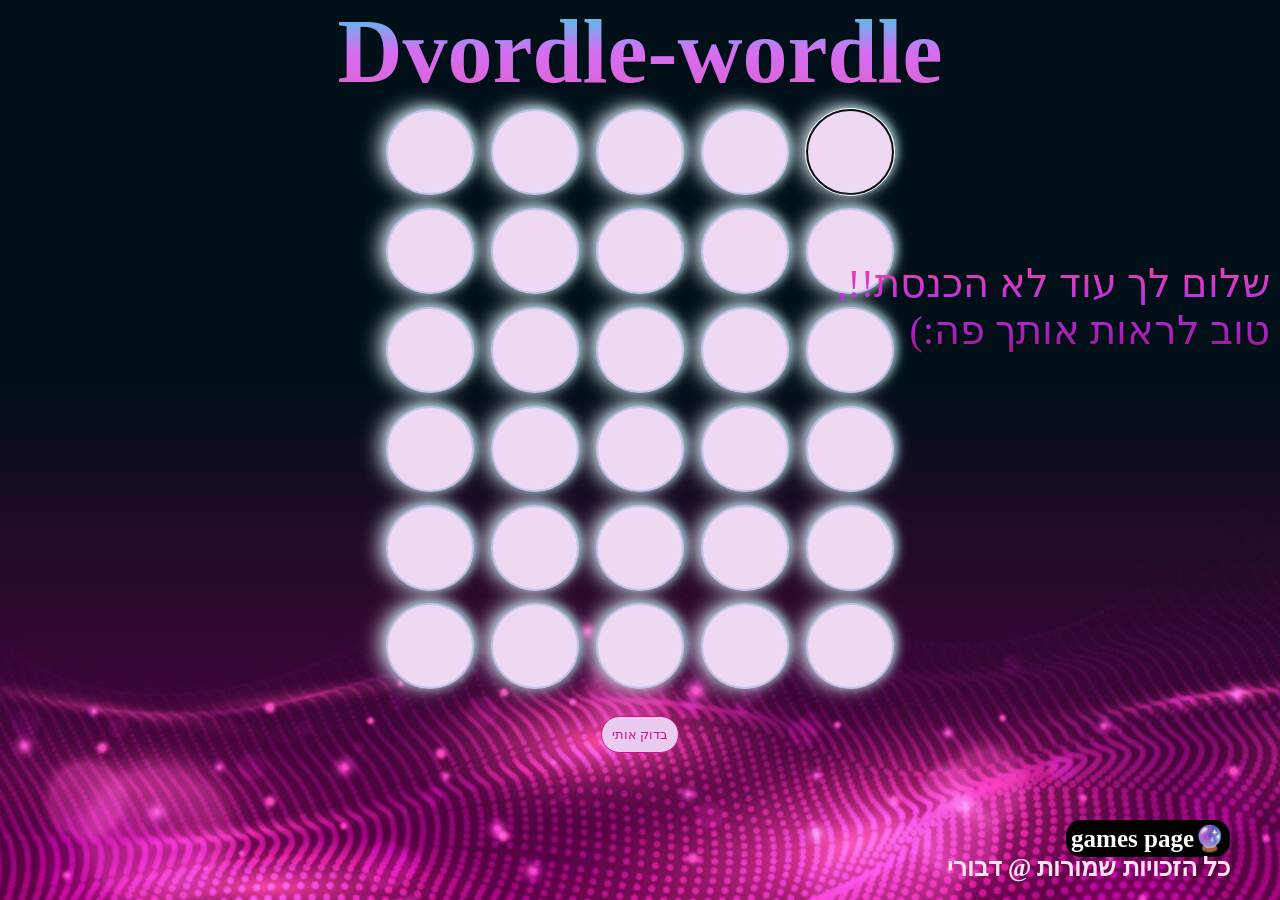
==== index.html @ a212faf7 "Add files via upload העלאה ראשונית ונסיונית של המשחק:)" ====
<!DOCTYPE html>
<html lang="en" dir="rtl">

<head>
    <meta charset="UTF-8">
    <meta name="viewport" content="width=device-width, initial-scale=1.0">
    <title>Dvordle-wordle</title>
    <link rel="icon" href="data:image/svg+xml,<svg xmlns=%22http://www.w3.org/2000/svg%22 
   viewBox=%220 0 100 100%22><text y=%22.9em%22 font-size=%2290%22>🔮</text></svg>">
</head>

<body>

    <div id="board">
        <div id="name">Dvordle-wordle</div>
        <div class="row" id="r1">
            <input type="text" maxlength="1" class="bag">
            <input type="text" maxlength="1" class="bag">
            <input type="text" maxlength="1" class="bag">
            <input type="text" maxlength="1" class="bag">
            <input type="text" maxlength="1" class="bag">

        </div>
        <div class="row" id="r2">
            <input type="text" maxlength="1" class="bag">
            <input type="text" maxlength="1" class="bag">
            <input type="text" maxlength="1" class="bag">
            <input type="text" maxlength="1" class="bag">
            <input type="text" maxlength="1" class="bag">

        </div>
        <div class="row" id="r3">
            <input type="text" maxlength="1" class="bag">
            <input type="text" maxlength="1" class="bag">
            <input type="text" maxlength="1" class="bag">
            <input type="text" maxlength="1" class="bag">
            <input type="text" maxlength="1" class="bag">

        </div>
        <div class="row" id="r4">
            <input type="text" maxlength="1" class="bag">
            <input type="text" maxlength="1" class="bag">
            <input type="text" maxlength="1" class="bag">
            <input type="text" maxlength="1" class="bag">
            <input type="text" maxlength="1" class="bag">

        </div>
        <div class="row" id="r5">
            <input type="text" maxlength="1" class="bag">
            <input type="text" maxlength="1" class="bag">
            <input type="text" maxlength="1" class="bag">
            <input type="text" maxlength="1" class="bag">
            <input type="text" maxlength="1" class="bag">

        </div>
        <div class="row" id="r6">
            <input type="text" maxlength="1" class="bag">
            <input type="text" maxlength="1" class="bag">
            <input type="text" maxlength="1" class="bag">
            <input type="text" maxlength="1" class="bag">
            <input type="text" maxlength="1" class="bag">

        </div>
        <button>בדוק אותי</button>
    </div>

    <div id="zchut"><a href="enter.html">🔮games page</a><br>כל הזכויות שמורות @ דבורי<br> </div>
    <div id="v1">
        <div id="v2">הצלחת!
            <div id="v3">יפה מאוד!!! <br></div>
            <div id="vic"></div>
            <button onclick="location.reload()">משחק חדש</button>

        </div>
    </div>
    <div id="hello" dir="rtl">שלום לך </div>
</body>
<style>
    a {
        color: white;
        background-color: black;
        padding: 5px;
        margin-left: 120px;
        border-radius: 15px;
        text-decoration: none;
    }

    #hello {
        background-image: linear-gradient(rgb(249, 69, 159), rgb(180, 44, 238), rgb(161, 24, 134));
        -webkit-background-clip: text;
        background-clip: text;
        color: transparent;
        font-size: 40px;
        position: absolute;
        top: 260px;
        right: 10px;
        direction: "rtl";

    }

    #v1 {
        position: fixed;
        display: none;
        background-color: rgb(78, 6, 63);
        color: white;
        top: 10%;
        left: 22%;
        padding: 170px;
        font-size: 50px;
        text-align: center;
        justify-content: center;
        align-items: center;
        justify-items: center;
        border: 6px lightcyan solid;
        border-style: double;
        border-radius: 60px;
        margin-top: 10px;
    }

    #v3 {
        color: rgb(243, 85, 222);
        font-size: 80px;
    }

    body {
        background-color: rgb(239, 217, 242);
        background-image: url("תמונות/y.png");
        background-size: cover;
        background-position: center;
        margin: 0;
        height: 100vh;
    }

    .bag {
        border-radius: 150%;
        border: 2px solid rgb(193, 193, 231);
        margin: 0.5%;
        height: 80px;
        width: 80px;
        background-color: rgb(239, 217, 242);
        font-size: 40px;
        text-align: center;
        justify-content: center;
        align-items: center;
        box-shadow: 3px -2px 10px rgb(157, 200, 207), -6px -2px 20px rgb(217, 225, 237);
    }

    #zchut {
        position: absolute;
        bottom: 18px;
        right: 50px;
        color: rgb(250, 227, 241);
        font-size: 25px;
        font-weight: bold;
    }

    #board {
        text-align: center;
        justify-content: center;
        align-items: center;
    }

    button {
        margin-top: 20px;
        background-color: rgb(234, 203, 240);
        border: 1px rgb(203, 16, 138) solid;
        border-radius: 20px;
        padding: 10px;
        color: rgb(203, 16, 138);
    }

    #name {
        background-image: linear-gradient(rgb(30, 228, 231), rgb(213, 110, 242), rgb(223, 96, 204));
        -webkit-background-clip: text;
        background-clip: text;
        color: transparent;
        font-size: 90px;
        font-weight: bold;
    }

    @keyframes rotate {
        0% {
            transform: rotateX(0deg);
        }

        50% {
            transform: rotateX(90deg);
        }

        100% {
            transform: rotateX(0deg);
        }

    }

    .flip {
        animation: rotate 1.5s ease;
    }
</style>
<script>
    let nownn = JSON.parse(localStorage.getItem("now"))
    let users = JSON.parse(localStorage.getItem("alluser")) || []

    if (nownn === null) {
        nownn = {
            name: "עוד לא הכנסת!!",
            pass: "עוד לא בחרת!!",
            times: 0
        }
    }
    let t = document.getElementById("hello")
    t.innerHTML += nownn.name + "," + "<br>" + " טוב לראות אותך פה:)";
    const allbags = document.getElementsByClassName("bag");
    let index = 0;
    let word = "";
    const words = [
        "דבורי", "בדיחה", "שרשרת", "מחלבה", "צפרדע", "קופסה", "חונקת", "רצופה",
        "מחלקה", "מחשבה", "שאננה", "קליפה", "מסלול", "עיתון", "כוסית", "גבינה",
        "מלונה", "חביתה", "פסנתר", "גיטרה", "פריקה", "מצלמה", "חולצה", "מגפים",
        "טבעות", "שולחן", "מנורה", "מקלדת", "מחברת", "ציפור", "ארנבת", "עפולה",
        "נתניה", "מדרכה", "מרפסת", "בקבוק", "תמונה", "כפיתה", "מסוכן", "מושלם",
        "תינוק", "חיילת", "ספריה", "ספינה", "רכבות", "שמיכה", "קריאה", "חולית",
        "קיבוץ", "מושבה", "פרחים", "גינות", "אצילה", "מדפסת", "מספרי", "דיילת",
        "חובשת", "פריחה", "עפרון", "מחבוא", "משחקת", "בלילה", "גלידה", "חליפה"
    ];
    const victorySound = new Audio('s/n.m4a')
    const check = document.querySelector("button");
    let today = new Date().toISOString().slice(0, 10);
    for (let k = 0; k < allbags.length; k++) {
        allbags[k].oninput = function () {
            if (allbags[k].value.length === 1 && allbags[k + 1])
                allbags[k + 1].focus();
        }
    }
    function closee() {
        let usernow = users.findIndex(u => u.name === nownn.name)
        if (usernow != -1)
            users[usernow] = nownn;
        for (let j = 5; j < 30; j++) {
            allbags[j].disabled = true;
        }
        word = words[Math.floor(Math.random() * words.length)];
        allbags[0].focus();
        if (nownn.lastday === undefined) { nownn.lastday = today; nownn.amount = 0 }
        if (today === nownn.lastday) {
            if (Number(nownn.amount) >= 5) {
                alert("הגעת למכסה היומית... שמחים שנהנית אבל תעצור כדי שלא יימאס לך     (או שתיכנס בקלות רבה משם משתמש אחר)")
                for (let j = 0; j < 30; j++) {
            allbags[j].disabled = true;
        }
                return;
            }
            nownn.amount++;
        }
        else {
            nownn.lastday = today; nownn.amount = 1
        }
        localStorage.setItem("now", JSON.stringify(nownn))
        users[usernow] = nownn
        localStorage.setItem("alluser", JSON.stringify(users))
    }
    onload = closee;
    const v1 = document.getElementById("v1");
    const vic = document.getElementById("vic");
    function checkWord() {
        let count = 0;
        victorySound.play();
        for (let u = 0; u < 5; u++) {
            if (allbags[index + u].value.length != 1) {
                alert("חובה למלא את המילה כולה")
                return;
            }
        }
        for (let i = 0; i < 5; i++) {
            allbags[index].classList.add("flip")
            allbags[index].style.animationDelay = i * 0.2 + "s"
            if (allbags[index].value === word[i]) {
                allbags[index].style.backgroundColor = "#4ade80";
                count++; allbags[index].disabled = true
            }
            else if (word.includes(allbags[index].value)) {
                allbags[index].style.backgroundColor = "#facc15";
                allbags[index].disabled = true
            }
            else { allbags[index].style.backgroundColor = "#94a3b8"; allbags[index].disabled = true };
            index++;
        }
        if (count === 5) {
            // if (nown.times === null)
            //     nown.times=0
            nownn.times = Number(nownn.times) + 1
            vic.innerHTML = 'עד כה הצלחת ' + nownn.times + '<br>' +
                ' משחקים בכניסה הנוכחית:)'; v1.style.display = "block";
            for (let j = 0; j < 30; j++) {
                allbags[j].disabled = true;
            } localStorage.setItem("now", JSON.stringify(nownn))

            return;
        }
        if (count !== 5 && index === 30) { alert("הפסדת הפעם.. המילה היתה " + word); location.reload(); }
        for (let j = 0; j < 5; j++) {
            allbags[index + j].disabled = false;
        }
        allbags[index].focus();
    }
    check.onclick = checkWord;
    window.onkeydown = function (event) {
        if (event.key === "Enter") {
            checkWord();
        }
    }
    for (let k = 0; k < allbags.length; k++) {
        allbags[k].onkeydown = function (event) {
            if (event.key === "Backspace" && allbags[k].value === "" && allbags[k - 1]) {
                allbags[k - 1].focus();
            }
        }
    }



</script>

</html>
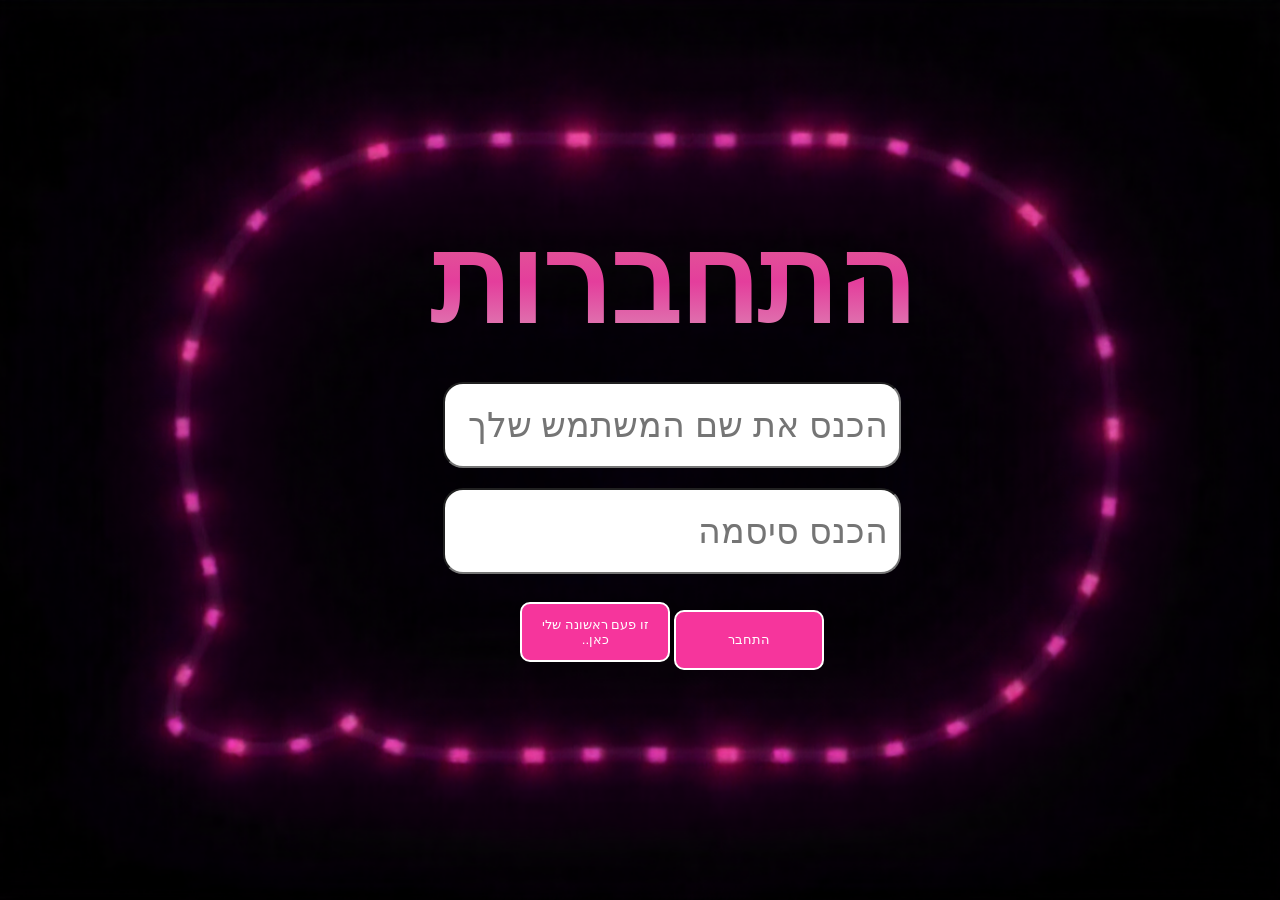
==== commit f8d4f6ff: "Update and rename login.html to index.html" ====
--- a/index.html
+++ b/index.html
@@ -1,324 +1,23 @@
 <!DOCTYPE html>
 <html lang="en" dir="rtl">
-
 <head>
     <meta charset="UTF-8">
     <meta name="viewport" content="width=device-width, initial-scale=1.0">
-    <title>Dvordle-wordle</title>
+    <title>התחברות</title>
     <link rel="icon" href="data:image/svg+xml,<svg xmlns=%22http://www.w3.org/2000/svg%22 
-   viewBox=%220 0 100 100%22><text y=%22.9em%22 font-size=%2290%22>🔮</text></svg>">
-</head>
-
+   viewBox=%220 0 100 100%22><text y=%22.9em%22 font-size=%2290%22>🔮</text></svg>"></head>
+   <link rel="stylesheet" href="login.css">
 <body>
-
-    <div id="board">
-        <div id="name">Dvordle-wordle</div>
-        <div class="row" id="r1">
-            <input type="text" maxlength="1" class="bag">
-            <input type="text" maxlength="1" class="bag">
-            <input type="text" maxlength="1" class="bag">
-            <input type="text" maxlength="1" class="bag">
-            <input type="text" maxlength="1" class="bag">
-
-        </div>
-        <div class="row" id="r2">
-            <input type="text" maxlength="1" class="bag">
-            <input type="text" maxlength="1" class="bag">
-            <input type="text" maxlength="1" class="bag">
-            <input type="text" maxlength="1" class="bag">
-            <input type="text" maxlength="1" class="bag">
-
-        </div>
-        <div class="row" id="r3">
-            <input type="text" maxlength="1" class="bag">
-            <input type="text" maxlength="1" class="bag">
-            <input type="text" maxlength="1" class="bag">
-            <input type="text" maxlength="1" class="bag">
-            <input type="text" maxlength="1" class="bag">
-
-        </div>
-        <div class="row" id="r4">
-            <input type="text" maxlength="1" class="bag">
-            <input type="text" maxlength="1" class="bag">
-            <input type="text" maxlength="1" class="bag">
-            <input type="text" maxlength="1" class="bag">
-            <input type="text" maxlength="1" class="bag">
-
-        </div>
-        <div class="row" id="r5">
-            <input type="text" maxlength="1" class="bag">
-            <input type="text" maxlength="1" class="bag">
-            <input type="text" maxlength="1" class="bag">
-            <input type="text" maxlength="1" class="bag">
-            <input type="text" maxlength="1" class="bag">
-
-        </div>
-        <div class="row" id="r6">
-            <input type="text" maxlength="1" class="bag">
-            <input type="text" maxlength="1" class="bag">
-            <input type="text" maxlength="1" class="bag">
-            <input type="text" maxlength="1" class="bag">
-            <input type="text" maxlength="1" class="bag">
-
-        </div>
-        <button>בדוק אותי</button>
-    </div>
-
-    <div id="zchut"><a href="enter.html">🔮games page</a><br>כל הזכויות שמורות @ דבורי<br> </div>
-    <div id="v1">
-        <div id="v2">הצלחת!
-            <div id="v3">יפה מאוד!!! <br></div>
-            <div id="vic"></div>
-            <button onclick="location.reload()">משחק חדש</button>
-
+    <div>
+        <div id="alllog">
+            <div id="name">התחברות</div>
+            <div></div>
+            <input type="text" placeholder=" הכנס את שם המשתמש שלך " id="un"> <br>
+            <input type="password" placeholder= " הכנס סיסמה " id="up"><br><br>
+            <button id="log">התחבר</button>
+            <button id="l1">זו פעם ראשונה שלי כאן..</button>
         </div>
     </div>
-    <div id="hello" dir="rtl">שלום לך </div>
 </body>
-<style>
-    a {
-        color: white;
-        background-color: black;
-        padding: 5px;
-        margin-left: 120px;
-        border-radius: 15px;
-        text-decoration: none;
-    }
-
-    #hello {
-        background-image: linear-gradient(rgb(249, 69, 159), rgb(180, 44, 238), rgb(161, 24, 134));
-        -webkit-background-clip: text;
-        background-clip: text;
-        color: transparent;
-        font-size: 40px;
-        position: absolute;
-        top: 260px;
-        right: 10px;
-        direction: "rtl";
-
-    }
-
-    #v1 {
-        position: fixed;
-        display: none;
-        background-color: rgb(78, 6, 63);
-        color: white;
-        top: 10%;
-        left: 22%;
-        padding: 170px;
-        font-size: 50px;
-        text-align: center;
-        justify-content: center;
-        align-items: center;
-        justify-items: center;
-        border: 6px lightcyan solid;
-        border-style: double;
-        border-radius: 60px;
-        margin-top: 10px;
-    }
-
-    #v3 {
-        color: rgb(243, 85, 222);
-        font-size: 80px;
-    }
-
-    body {
-        background-color: rgb(239, 217, 242);
-        background-image: url("תמונות/y.png");
-        background-size: cover;
-        background-position: center;
-        margin: 0;
-        height: 100vh;
-    }
-
-    .bag {
-        border-radius: 150%;
-        border: 2px solid rgb(193, 193, 231);
-        margin: 0.5%;
-        height: 80px;
-        width: 80px;
-        background-color: rgb(239, 217, 242);
-        font-size: 40px;
-        text-align: center;
-        justify-content: center;
-        align-items: center;
-        box-shadow: 3px -2px 10px rgb(157, 200, 207), -6px -2px 20px rgb(217, 225, 237);
-    }
-
-    #zchut {
-        position: absolute;
-        bottom: 18px;
-        right: 50px;
-        color: rgb(250, 227, 241);
-        font-size: 25px;
-        font-weight: bold;
-    }
-
-    #board {
-        text-align: center;
-        justify-content: center;
-        align-items: center;
-    }
-
-    button {
-        margin-top: 20px;
-        background-color: rgb(234, 203, 240);
-        border: 1px rgb(203, 16, 138) solid;
-        border-radius: 20px;
-        padding: 10px;
-        color: rgb(203, 16, 138);
-    }
-
-    #name {
-        background-image: linear-gradient(rgb(30, 228, 231), rgb(213, 110, 242), rgb(223, 96, 204));
-        -webkit-background-clip: text;
-        background-clip: text;
-        color: transparent;
-        font-size: 90px;
-        font-weight: bold;
-    }
-
-    @keyframes rotate {
-        0% {
-            transform: rotateX(0deg);
-        }
-
-        50% {
-            transform: rotateX(90deg);
-        }
-
-        100% {
-            transform: rotateX(0deg);
-        }
-
-    }
-
-    .flip {
-        animation: rotate 1.5s ease;
-    }
-</style>
-<script>
-    let nownn = JSON.parse(localStorage.getItem("now"))
-    let users = JSON.parse(localStorage.getItem("alluser")) || []
-
-    if (nownn === null) {
-        nownn = {
-            name: "עוד לא הכנסת!!",
-            pass: "עוד לא בחרת!!",
-            times: 0
-        }
-    }
-    let t = document.getElementById("hello")
-    t.innerHTML += nownn.name + "," + "<br>" + " טוב לראות אותך פה:)";
-    const allbags = document.getElementsByClassName("bag");
-    let index = 0;
-    let word = "";
-    const words = [
-        "דבורי", "בדיחה", "שרשרת", "מחלבה", "צפרדע", "קופסה", "חונקת", "רצופה",
-        "מחלקה", "מחשבה", "שאננה", "קליפה", "מסלול", "עיתון", "כוסית", "גבינה",
-        "מלונה", "חביתה", "פסנתר", "גיטרה", "פריקה", "מצלמה", "חולצה", "מגפים",
-        "טבעות", "שולחן", "מנורה", "מקלדת", "מחברת", "ציפור", "ארנבת", "עפולה",
-        "נתניה", "מדרכה", "מרפסת", "בקבוק", "תמונה", "כפיתה", "מסוכן", "מושלם",
-        "תינוק", "חיילת", "ספריה", "ספינה", "רכבות", "שמיכה", "קריאה", "חולית",
-        "קיבוץ", "מושבה", "פרחים", "גינות", "אצילה", "מדפסת", "מספרי", "דיילת",
-        "חובשת", "פריחה", "עפרון", "מחבוא", "משחקת", "בלילה", "גלידה", "חליפה"
-    ];
-    const victorySound = new Audio('s/n.m4a')
-    const check = document.querySelector("button");
-    let today = new Date().toISOString().slice(0, 10);
-    for (let k = 0; k < allbags.length; k++) {
-        allbags[k].oninput = function () {
-            if (allbags[k].value.length === 1 && allbags[k + 1])
-                allbags[k + 1].focus();
-        }
-    }
-    function closee() {
-        let usernow = users.findIndex(u => u.name === nownn.name)
-        if (usernow != -1)
-            users[usernow] = nownn;
-        for (let j = 5; j < 30; j++) {
-            allbags[j].disabled = true;
-        }
-        word = words[Math.floor(Math.random() * words.length)];
-        allbags[0].focus();
-        if (nownn.lastday === undefined) { nownn.lastday = today; nownn.amount = 0 }
-        if (today === nownn.lastday) {
-            if (Number(nownn.amount) >= 5) {
-                alert("הגעת למכסה היומית... שמחים שנהנית אבל תעצור כדי שלא יימאס לך     (או שתיכנס בקלות רבה משם משתמש אחר)")
-                for (let j = 0; j < 30; j++) {
-            allbags[j].disabled = true;
-        }
-                return;
-            }
-            nownn.amount++;
-        }
-        else {
-            nownn.lastday = today; nownn.amount = 1
-        }
-        localStorage.setItem("now", JSON.stringify(nownn))
-        users[usernow] = nownn
-        localStorage.setItem("alluser", JSON.stringify(users))
-    }
-    onload = closee;
-    const v1 = document.getElementById("v1");
-    const vic = document.getElementById("vic");
-    function checkWord() {
-        let count = 0;
-        victorySound.play();
-        for (let u = 0; u < 5; u++) {
-            if (allbags[index + u].value.length != 1) {
-                alert("חובה למלא את המילה כולה")
-                return;
-            }
-        }
-        for (let i = 0; i < 5; i++) {
-            allbags[index].classList.add("flip")
-            allbags[index].style.animationDelay = i * 0.2 + "s"
-            if (allbags[index].value === word[i]) {
-                allbags[index].style.backgroundColor = "#4ade80";
-                count++; allbags[index].disabled = true
-            }
-            else if (word.includes(allbags[index].value)) {
-                allbags[index].style.backgroundColor = "#facc15";
-                allbags[index].disabled = true
-            }
-            else { allbags[index].style.backgroundColor = "#94a3b8"; allbags[index].disabled = true };
-            index++;
-        }
-        if (count === 5) {
-            // if (nown.times === null)
-            //     nown.times=0
-            nownn.times = Number(nownn.times) + 1
-            vic.innerHTML = 'עד כה הצלחת ' + nownn.times + '<br>' +
-                ' משחקים בכניסה הנוכחית:)'; v1.style.display = "block";
-            for (let j = 0; j < 30; j++) {
-                allbags[j].disabled = true;
-            } localStorage.setItem("now", JSON.stringify(nownn))
-
-            return;
-        }
-        if (count !== 5 && index === 30) { alert("הפסדת הפעם.. המילה היתה " + word); location.reload(); }
-        for (let j = 0; j < 5; j++) {
-            allbags[index + j].disabled = false;
-        }
-        allbags[index].focus();
-    }
-    check.onclick = checkWord;
-    window.onkeydown = function (event) {
-        if (event.key === "Enter") {
-            checkWord();
-        }
-    }
-    for (let k = 0; k < allbags.length; k++) {
-        allbags[k].onkeydown = function (event) {
-            if (event.key === "Backspace" && allbags[k].value === "" && allbags[k - 1]) {
-                allbags[k - 1].focus();
-            }
-        }
-    }
-
-
-
-</script>
-
-</html>+<script src="login.js"></script>
+</html>
--- a/login.css
+++ b/login.css
@@ -0,0 +1,52 @@
+ #name {
+     background-image: linear-gradient(rgb(223, 102, 146), rgb(228, 62, 156), rgb(220, 145, 185));
+     -webkit-background-clip: text;
+     background-clip: text;
+     color: transparent;
+     font-size: 120px;
+     font-weight: bold;
+     margin-bottom: 20px;
+     margin-top: 50px;
+ }
+
+ #alllog {
+     position: absolute;
+     top: 18%;
+     left: 33%;
+     width: 500px;
+     height: 500px;
+     text-align: center;
+ }
+
+ input {
+     margin: 10px;
+     height: 80px;
+     width: 450px;
+     font-size: 35px;
+     border-radius: 20px;
+     color: violet;
+ }
+
+ body {
+     background-color: rgb(239, 217, 242);
+background-image: url("תמונות/h.png");
+background-size: cover;
+background-position: center;
+margin: 0;
+height: 100vh;
+}
+ button {
+        width: 150px;
+        height: 60px;
+        background-color: rgb(246, 53, 156);
+        color: white;
+        border: 2px;
+        border-style: double;
+        border-radius: 10px;
+        transition: 1s;
+    }
+
+    button:hover {
+        width: 160px;
+        height: 70px;
+    }
